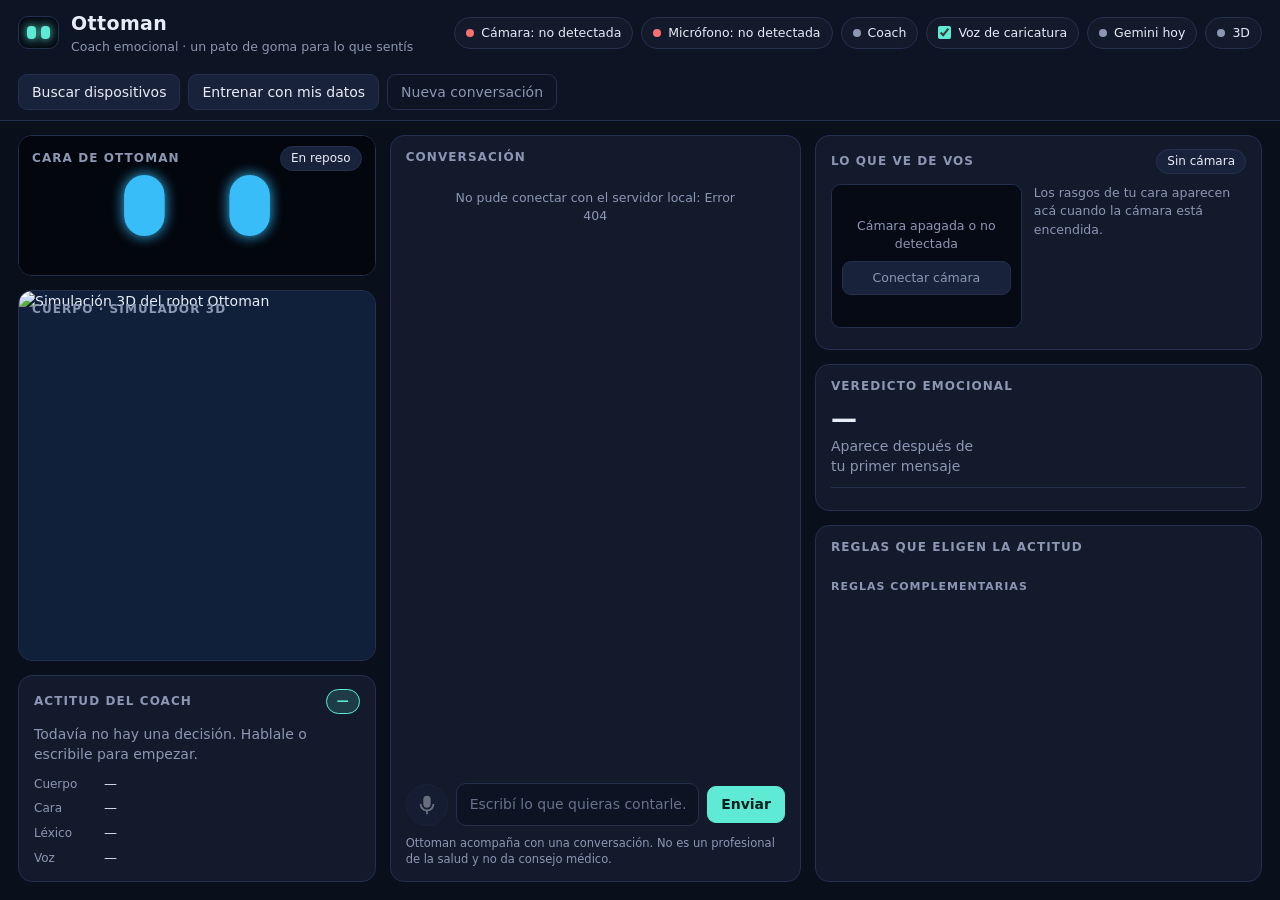
==== web/index.html @ 957c613c "feat: prototipo de Ottoman como coach emocional multimodal Dashboard web local que percibe el estado" ====
<!doctype html>
<html lang="es">
<head>
<meta charset="utf-8">
<meta name="viewport" content="width=device-width, initial-scale=1">
<title>Ottoman · Coach emocional</title>
<link rel="stylesheet" href="/web/estilo.css">
</head>
<body>
<header class="barra">
  <div class="marca">
    <span class="logo" aria-hidden="true"><i></i><i></i></span>
    <div>
      <h1>Ottoman</h1>
      <p>Coach emocional · un pato de goma para lo que sentís</p>
    </div>
  </div>
  <div class="dispositivos">
    <button class="chip" id="chip-camara" title="Encender o apagar la cámara"><span class="punto"></span><span class="txt">Cámara</span></button>
    <button class="chip" id="chip-mic" title="Encender o apagar el micrófono"><span class="punto"></span><span class="txt">Micrófono</span></button>
    <span class="chip fijo" id="chip-coach"><span class="punto"></span><span class="txt">Coach</span></span>
    <label class="chip" title="Voz aguda de robot de caricatura, con megáfono de juguete y eco. Destildala para usar la voz natural."><input type="checkbox" id="chk-caricatura" checked><span class="txt">Voz de caricatura</span></label>
    <span class="chip fijo" id="chip-uso" title="Pedidos hechos a Gemini en el día de cuota actual"><span class="punto"></span><span class="txt">Gemini hoy</span></span>
    <span class="chip fijo" id="chip-3d"><span class="punto"></span><span class="txt">3D</span></span>
  </div>
  <div class="acciones">
    <button class="boton" id="btn-buscar">Buscar dispositivos</button>
    <button class="boton" id="btn-entrenar">Entrenar con mis datos</button>
    <button class="boton suave" id="btn-nueva">Nueva conversación</button>
  </div>
</header>

<main class="tablero">
  <!-- ============ Columna Ottoman ============ -->
  <section class="col">
    <div class="panel sin-relleno">
      <div class="titulo-panel flotante"><h2>Cara de Ottoman</h2><span class="pastilla" id="estado-robot">En reposo</span></div>
      <canvas id="ojos" width="640" height="250"></canvas>
    </div>
    <div class="panel sin-relleno crecer">
      <div class="titulo-panel flotante"><h2>Cuerpo · simulador 3D</h2></div>
      <img id="sim" alt="Simulación 3D del robot Ottoman">
      <div class="aviso-sim" id="aviso-sim" hidden>El simulador 3D no está disponible en esta máquina.</div>
    </div>
    <div class="panel">
      <div class="titulo-panel"><h2>Actitud del coach</h2><span class="pastilla acento" id="actitud-nombre">—</span></div>
      <p class="apagado" id="actitud-desc">Todavía no hay una decisión. Hablale o escribile para empezar.</p>
      <dl class="modulos">
        <div><dt>Cuerpo</dt><dd id="mod-cuerpo">—</dd></div>
        <div><dt>Cara</dt><dd id="mod-cara">—</dd></div>
        <div><dt>Léxico</dt><dd id="mod-lexico">—</dd></div>
        <div><dt>Voz</dt><dd id="mod-voz">—</dd></div>
      </dl>
    </div>
  </section>

  <!-- ============ Columna chat ============ -->
  <section class="col">
    <div class="panel crecer chat">
      <div class="titulo-panel"><h2>Conversación</h2><span class="apagado" id="origen-llm"></span></div>
      <div class="mensajes" id="mensajes" aria-live="polite">
        <div class="vacio" id="chat-vacio">
          <p><strong>Contale a Ottoman cómo venís.</strong></p>
          <p>Podés hablarle con el micrófono o escribirle acá abajo. No hace falta decirlo perfecto.</p>
        </div>
      </div>
      <div class="nivel" id="nivel" hidden><span></span></div>
      <form class="entrada" id="form-chat" autocomplete="off">
        <button type="button" class="boton-mic" id="btn-hablar" title="Hablar" aria-label="Hablar">
          <svg viewBox="0 0 24 24" width="22" height="22" aria-hidden="true"><path fill="currentColor" d="M12 15a4 4 0 0 0 4-4V6a4 4 0 0 0-8 0v5a4 4 0 0 0 4 4Zm6-4a6 6 0 0 1-12 0H4a8 8 0 0 0 7 7.9V22h2v-3.1A8 8 0 0 0 20 11h-2Z"/></svg>
        </button>
        <input id="texto" type="text" placeholder="Escribí lo que quieras contarle…" maxlength="600">
        <button type="submit" class="boton primario" id="btn-enviar">Enviar</button>
      </form>
      <p class="pie-chat" id="pie-chat">Ottoman acompaña con una conversación. No es un profesional de la salud y no da consejo médico.</p>
    </div>
  </section>

  <!-- ============ Columna lectura ============ -->
  <section class="col">
    <div class="panel">
      <div class="titulo-panel"><h2>Lo que ve de vos</h2><span class="pastilla" id="encuadre">Sin cámara</span></div>
      <div class="camara-fila">
        <div class="camara">
          <video id="video" autoplay playsinline muted></video>
          <canvas id="capa" width="320" height="240"></canvas>
          <div class="camara-vacia" id="camara-vacia">
            <p>Cámara apagada o no detectada</p>
            <button class="boton" id="btn-camara-reintentar">Conectar cámara</button>
          </div>
        </div>
        <ul class="rasgos" id="rasgos"><li class="apagado">Los rasgos de tu cara aparecen acá cuando la cámara está encendida.</li></ul>
      </div>
      <p class="fuente" id="fuente-cara"></p>
    </div>

    <div class="panel">
      <div class="titulo-panel"><h2>Veredicto emocional</h2><span class="apagado" id="veredicto-tiempo"></span></div>
      <div class="veredicto">
        <div class="veredicto-principal">
          <span class="emocion" id="v-emocion">—</span>
          <span class="apagado" id="v-detalle">Aparece después de tu primer mensaje</span>
        </div>
        <ul class="barras" id="v-barras"></ul>
      </div>
      <ul class="senales" id="v-senales"></ul>
      <p class="nota" id="v-nota" hidden></p>
    </div>

    <div class="panel crecer">
      <div class="titulo-panel"><h2>Reglas que eligen la actitud</h2></div>
      <ol class="reglas" id="reglas"></ol>
      <h3>Reglas complementarias</h3>
      <ul class="reglas mods" id="mods"></ul>
      <p class="fuente" id="regla-porque"></p>
    </div>
  </section>
</main>

<!-- ============ Entrenamiento con datos propios ============ -->
<dialog id="dlg-entrenar">
  <div class="dlg-cabecera">
    <h2>Entrenar con mis datos</h2>
    <button class="boton suave" id="dlg-cerrar">Cerrar</button>
  </div>
  <p class="apagado">Enseñale a Ottoman cómo se ven y suenan <em>tus</em> emociones. Solo se guardan números (medidas de la cara y de la voz) en esta computadora; nunca fotos ni audios.</p>
  <div class="pestanas">
    <button class="pestana activa" data-mod="cara">Mi cara</button>
    <button class="pestana" data-mod="voz">Mi voz</button>
  </div>
  <div class="dlg-cuerpo">
    <div>
      <p id="ent-ayuda"></p>
      <div class="selector" id="ent-emociones"></div>
      <button class="boton primario" id="ent-capturar">Capturar</button>
      <span class="apagado" id="ent-progreso"></span>
      <table class="tabla" id="ent-tabla"></table>
      <div class="fila">
        <button class="boton" id="ent-entrenar">Entrenar modelo</button>
        <button class="boton suave" id="ent-borrar">Borrar estos datos</button>
      </div>
    </div>
    <div id="ent-resultado" class="resultado"><p class="apagado">Cuando entrenes, acá aparece qué tan bien reconoce tus emociones el modelo.</p></div>
  </div>
</dialog>

<script src="/web/ojos.js"></script>
<script src="/web/app.js"></script>
</body>
</html>
---- web/estilo.css ----
:root {
  --fondo: #0a0f1c;
  --panel: #121a2c;
  --panel-2: #18223a;
  --borde: #24304d;
  --texto: #e7ecf6;
  --apagado: #8b97b3;
  --acento: #5eead4;
  --acento-2: #38bdf8;
  --alerta: #fbbf24;
  --mal: #f87171;
  --ALEGRIA: #fbbf24;
  --TRISTEZA: #60a5fa;
  --ENOJO: #f87171;
  --ANSIEDAD: #c084fc;
  --NEUTRO: #94a3b8;
  --radio: 14px;
}
* { box-sizing: border-box; }
[hidden] { display: none !important; }
html, body { height: 100%; }
body {
  margin: 0; background: var(--fondo); color: var(--texto);
  font: 14px/1.45 "Segoe UI", system-ui, -apple-system, Roboto, sans-serif;
  display: flex; flex-direction: column; min-height: 100vh;
}
h1, h2, h3, p { margin: 0; }
h1 { font-size: 19px; letter-spacing: .02em; }
h2 { font-size: 12px; font-weight: 600; text-transform: uppercase; letter-spacing: .09em; color: var(--apagado); }
h3 { font-size: 11px; font-weight: 600; text-transform: uppercase; letter-spacing: .09em; color: var(--apagado); margin: 12px 0 6px; }
.apagado { color: var(--apagado); }
button { font: inherit; color: inherit; cursor: pointer; }

/* ---------- Barra superior ---------- */
.barra {
  display: flex; align-items: center; gap: 18px; flex-wrap: wrap;
  padding: 10px 18px; border-bottom: 1px solid var(--borde); background: #0d1424;
}
.marca { display: flex; align-items: center; gap: 12px; margin-right: auto; }
.marca p { color: var(--apagado); font-size: 12.5px; }
.logo { display: inline-flex; gap: 5px; padding: 9px 8px; border-radius: 10px; background: #060a14; border: 1px solid var(--borde); }
.logo i { width: 9px; height: 13px; border-radius: 4px; background: var(--acento); box-shadow: 0 0 10px var(--acento); }
.dispositivos, .acciones { display: flex; gap: 8px; flex-wrap: wrap; }
.chip {
  display: inline-flex; align-items: center; gap: 7px; padding: 6px 11px; border-radius: 999px;
  background: var(--panel); border: 1px solid var(--borde); font-size: 12.5px; white-space: nowrap;
}
.chip.fijo { cursor: default; }
.chip .punto { width: 8px; height: 8px; border-radius: 50%; background: var(--apagado); flex: none; }
.chip.ok .punto { background: var(--acento); box-shadow: 0 0 8px var(--acento); }
.chip.aviso .punto { background: var(--alerta); }
.chip.mal .punto { background: var(--mal); }
button.chip:hover, label.chip:hover { border-color: var(--acento); }
label.chip { cursor: pointer; }
label.chip input { accent-color: var(--acento); margin: 0; }
.boton {
  padding: 7px 13px; border-radius: 9px; background: var(--panel-2); border: 1px solid var(--borde);
  transition: border-color .15s, background .15s;
}
.boton:hover { border-color: var(--acento); }
.boton.suave { background: transparent; color: var(--apagado); }
.boton.primario { background: var(--acento); color: #04201c; border-color: var(--acento); font-weight: 600; }
.boton.primario:hover { background: #7ff3e0; }
.boton:disabled { opacity: .5; cursor: default; }
:focus-visible { outline: 2px solid var(--acento-2); outline-offset: 2px; }

/* ---------- Tablero ---------- */
.tablero {
  flex: 1; display: grid; gap: 14px; padding: 14px 18px 18px;
  grid-template-columns: minmax(300px, 1fr) minmax(340px, 1.15fr) minmax(360px, 1.25fr);
  min-height: 0;
}
.col { display: flex; flex-direction: column; gap: 14px; min-height: 0; min-width: 0; }
.panel {
  background: var(--panel); border: 1px solid var(--borde); border-radius: var(--radio);
  padding: 13px 15px; position: relative; min-width: 0; flex: none;
}
.panel.sin-relleno { padding: 0; overflow: hidden; }
.panel.crecer { flex: 1; min-height: 0; }
.titulo-panel { display: flex; align-items: center; justify-content: space-between; gap: 10px; margin-bottom: 10px; }
.titulo-panel.flotante { position: absolute; inset: 10px 13px auto 13px; z-index: 2; margin: 0; pointer-events: none; }
.pastilla {
  font-size: 12px; padding: 3px 10px; border-radius: 999px; background: var(--panel-2);
  border: 1px solid var(--borde); color: var(--texto); white-space: nowrap;
}
.pastilla.acento { background: color-mix(in srgb, var(--acento) 16%, transparent); border-color: var(--acento); color: var(--acento); font-weight: 600; }

#ojos { display: block; width: 100%; height: auto; background: #05080f; }
#sim { display: block; width: 100%; height: 100%; min-height: 240px; object-fit: cover; object-position: 50% 22%; background: #10203a; }
.panel.sin-relleno.crecer { display: flex; }
.aviso-sim { position: absolute; inset: 0; display: grid; place-items: center; color: var(--apagado); padding: 20px; text-align: center; }

.modulos { margin: 10px 0 0; display: grid; gap: 6px; }
.modulos div { display: grid; grid-template-columns: 62px 1fr; gap: 8px; align-items: baseline; }
.modulos dt { color: var(--apagado); font-size: 12px; }
.modulos dd { margin: 0; font-size: 13px; }

/* ---------- Chat ---------- */
.chat { display: flex; flex-direction: column; }
.mensajes { flex: 1; min-height: 180px; overflow-y: auto; display: flex; flex-direction: column; gap: 10px; padding: 4px 2px 10px; }
.vacio { margin: auto; text-align: center; color: var(--apagado); max-width: 30ch; display: grid; gap: 6px; }
.vacio strong { color: var(--texto); font-size: 15px; }
.msj { max-width: 86%; padding: 9px 13px; border-radius: 14px; white-space: pre-wrap; overflow-wrap: anywhere; }
.msj.usuario { align-self: flex-end; background: #1d3557; border-bottom-right-radius: 4px; }
.msj.robot { align-self: flex-start; background: var(--panel-2); border: 1px solid var(--borde); border-bottom-left-radius: 4px; }
.msj.sistema { align-self: center; color: var(--apagado); font-size: 12.5px; background: transparent; text-align: center; }
.msj .meta { display: block; margin-top: 5px; font-size: 11.5px; color: var(--apagado); }
.msj.pensando::after { content: "…"; animation: puntos 1.2s steps(4) infinite; }
@keyframes puntos { 0% { content: ""; } 33% { content: "."; } 66% { content: ".."; } 100% { content: "..."; } }
.nivel { height: 4px; border-radius: 2px; background: var(--panel-2); overflow: hidden; margin-bottom: 8px; }
.nivel span { display: block; height: 100%; width: 0; background: var(--mal); transition: width .08s; }
.entrada { display: flex; gap: 8px; align-items: center; }
.entrada input {
  flex: 1; min-width: 0; padding: 10px 13px; border-radius: 10px; border: 1px solid var(--borde);
  background: #0c1322; color: var(--texto); font: inherit;
}
.entrada input::placeholder { color: #66728f; }
.boton-mic {
  flex: none; width: 42px; height: 42px; border-radius: 50%; display: grid; place-items: center;
  background: var(--panel-2); border: 1px solid var(--borde); color: var(--texto);
}
.boton-mic:hover { border-color: var(--acento); }
.boton-mic.grabando { background: var(--mal); border-color: var(--mal); color: #2a0606; animation: pulso 1.1s ease-in-out infinite; }
.boton-mic:disabled { opacity: .4; cursor: default; }
@keyframes pulso { 50% { box-shadow: 0 0 0 8px rgba(248, 113, 113, .18); } }
.pie-chat { margin-top: 9px; font-size: 11.5px; color: var(--apagado); }

/* ---------- Cámara ---------- */
.camara-fila { display: grid; grid-template-columns: minmax(150px, 46%) 1fr; gap: 12px; align-items: start; }
.camara { position: relative; aspect-ratio: 4 / 3; background: #060a14; border-radius: 10px; overflow: hidden; border: 1px solid var(--borde); }
.camara video, .camara canvas { position: absolute; inset: 0; width: 100%; height: 100%; object-fit: cover; transform: scaleX(-1); }
.camara-vacia { position: absolute; inset: 0; display: grid; place-content: center; gap: 8px; text-align: center; color: var(--apagado); font-size: 12.5px; padding: 10px; background: #060a14; }
.rasgos { list-style: none; margin: 0; padding: 0; display: grid; gap: 5px; font-size: 12.5px; }
.rasgos li { display: grid; grid-template-columns: 1fr 64px; gap: 8px; align-items: center; }
.rasgos li.apagado { display: block; }
.medidor { height: 6px; border-radius: 3px; background: var(--panel-2); overflow: hidden; }
.medidor i { display: block; height: 100%; border-radius: 3px; background: var(--acento-2); transition: width .2s; }
.fuente { margin-top: 8px; font-size: 11.5px; color: var(--apagado); }

/* ---------- Veredicto ---------- */
.veredicto { display: grid; grid-template-columns: minmax(110px, 38%) 1fr; gap: 14px; align-items: center; }
.veredicto-principal { display: grid; gap: 2px; }
.emocion { font-size: 26px; font-weight: 700; line-height: 1.1; }
.barras { list-style: none; margin: 0; padding: 0; display: grid; gap: 5px; font-size: 12.5px; }
.barras li { display: grid; grid-template-columns: 62px 1fr 36px; gap: 8px; align-items: center; }
.barras .medidor { height: 8px; border-radius: 4px; }
.barras .num { text-align: right; color: var(--apagado); font-variant-numeric: tabular-nums; }
.senales { list-style: none; margin: 11px 0 0; padding: 9px 0 0; border-top: 1px solid var(--borde); display: grid; grid-template-columns: repeat(3, 1fr); gap: 8px; font-size: 12.5px; }
.senales li { display: grid; gap: 1px; }
.senales .quien { color: var(--apagado); font-size: 11.5px; }
.senales li.falta { opacity: .45; }
.nota { margin-top: 9px; padding: 7px 10px; border-radius: 8px; font-size: 12.5px; background: color-mix(in srgb, var(--alerta) 12%, transparent); border: 1px solid color-mix(in srgb, var(--alerta) 45%, transparent); }

/* ---------- Reglas ---------- */
.reglas { list-style: none; margin: 0; padding: 0; display: grid; gap: 4px; font-size: 12.5px; }
.reglas li { display: grid; grid-template-columns: 26px 1fr auto; gap: 8px; align-items: center; padding: 5px 8px; border-radius: 8px; border: 1px solid transparent; }
.reglas .id { color: var(--apagado); font-variant-numeric: tabular-nums; }
.reglas .entonces { color: var(--apagado); white-space: nowrap; }
.reglas li.elegida { background: color-mix(in srgb, var(--acento) 13%, transparent); border-color: var(--acento); }
.reglas li.elegida .entonces, .reglas li.elegida .id { color: var(--acento); font-weight: 600; }
.reglas li.cumple:not(.elegida) .si { text-decoration: underline dotted var(--apagado); }
.reglas.mods li { grid-template-columns: 26px 1fr; }
.reglas.mods li.activo { background: color-mix(in srgb, var(--alerta) 12%, transparent); border-color: color-mix(in srgb, var(--alerta) 50%, transparent); }
.reglas.mods .accion { display: block; color: var(--apagado); }

/* ---------- Diálogo de entrenamiento ---------- */
dialog {
  width: min(880px, 94vw); border: 1px solid var(--borde); border-radius: var(--radio);
  background: var(--panel); color: var(--texto); padding: 18px 20px;
}
dialog::backdrop { background: rgba(3, 6, 14, .72); }
.dlg-cabecera { display: flex; justify-content: space-between; align-items: center; margin-bottom: 8px; }
.dlg-cabecera h2 { font-size: 16px; text-transform: none; letter-spacing: 0; color: var(--texto); }
.pestanas { display: flex; gap: 6px; margin: 14px 0; border-bottom: 1px solid var(--borde); }
.pestana { padding: 8px 14px; background: none; border: 0; border-bottom: 2px solid transparent; color: var(--apagado); }
.pestana.activa { color: var(--acento); border-bottom-color: var(--acento); }
.dlg-cuerpo { display: grid; grid-template-columns: 1fr 1fr; gap: 20px; }
.selector { display: flex; flex-wrap: wrap; gap: 6px; margin: 10px 0; }
.selector button { padding: 6px 12px; border-radius: 999px; background: var(--panel-2); border: 1px solid var(--borde); }
.selector button.activa { border-color: var(--acento); color: var(--acento); font-weight: 600; }
.tabla { width: 100%; border-collapse: collapse; margin: 12px 0; font-size: 12.5px; }
.tabla th, .tabla td { text-align: left; padding: 4px 6px; border-bottom: 1px solid var(--borde); }
.tabla th { color: var(--apagado); font-weight: 600; }
.tabla td.num, .tabla th.num { text-align: right; font-variant-numeric: tabular-nums; }
.fila { display: flex; gap: 8px; flex-wrap: wrap; }
.resultado { background: #0c1322; border: 1px solid var(--borde); border-radius: 10px; padding: 12px 14px; font-size: 13px; }
.resultado .grande { font-size: 30px; font-weight: 700; color: var(--acento); }
.resultado .error { color: var(--mal); }
.matriz td.diag { background: color-mix(in srgb, var(--acento) 22%, transparent); }

@media (max-width: 1180px) {
  .tablero { grid-template-columns: 1fr 1fr; }
  .tablero .col:nth-child(1) { grid-row: span 1; }
  .tablero .col:nth-child(3) { grid-column: 1 / -1; display: grid; grid-template-columns: 1fr 1fr; }
}
@media (max-width: 760px) {
  .tablero { grid-template-columns: 1fr; padding: 12px; }
  .tablero .col:nth-child(3) { display: flex; }
  .dlg-cuerpo, .veredicto, .camara-fila { grid-template-columns: 1fr; }
  .senales { grid-template-columns: 1fr; }
}
@media (min-width: 1181px) {
  body { height: 100vh; overflow: hidden; }
  .col { overflow-y: auto; }
}
@media (prefers-reduced-motion: reduce) { * { animation: none !important; transition: none !important; } }
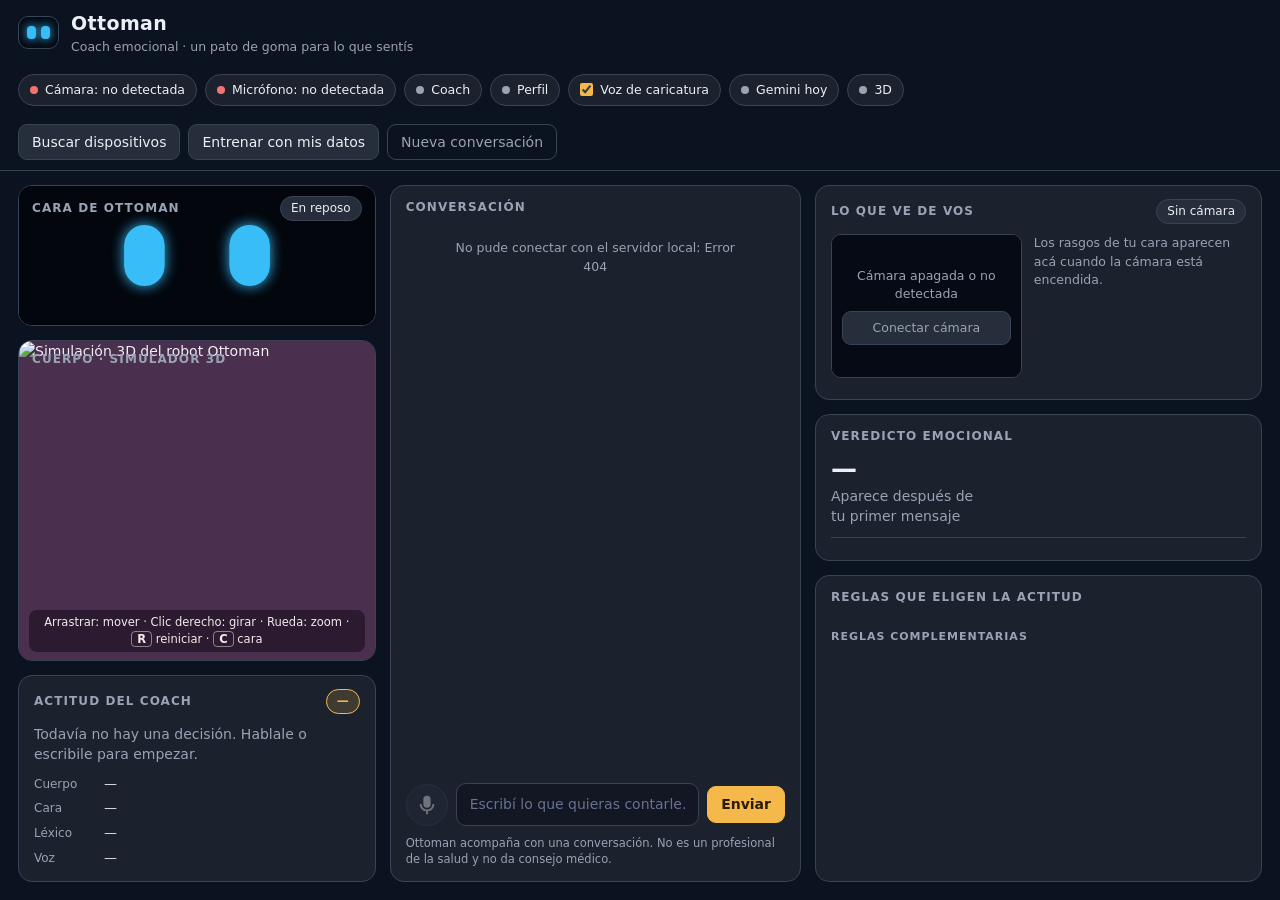
==== commit 01c9eec6: "feat: ojos 3D, camara movible, perfiles por persona y paleta nueva - Simulador: ojos de Ottoman en l" ====
--- a/web/index.html
+++ b/web/index.html
@@ -19,6 +19,7 @@
     <button class="chip" id="chip-camara" title="Encender o apagar la cámara"><span class="punto"></span><span class="txt">Cámara</span></button>
     <button class="chip" id="chip-mic" title="Encender o apagar el micrófono"><span class="punto"></span><span class="txt">Micrófono</span></button>
     <span class="chip fijo" id="chip-coach"><span class="punto"></span><span class="txt">Coach</span></span>
+    <button class="chip" id="chip-perfil" title="Perfil de la persona que está hablando. Tocá para cambiarlo o crear uno."><span class="punto"></span><span class="txt">Perfil</span></button>
     <label class="chip" title="Voz aguda de robot de caricatura, con megáfono de juguete y eco. Destildala para usar la voz natural."><input type="checkbox" id="chk-caricatura" checked><span class="txt">Voz de caricatura</span></label>
     <span class="chip fijo" id="chip-uso" title="Pedidos hechos a Gemini en el día de cuota actual"><span class="punto"></span><span class="txt">Gemini hoy</span></span>
     <span class="chip fijo" id="chip-3d"><span class="punto"></span><span class="txt">3D</span></span>
@@ -37,9 +38,10 @@
       <div class="titulo-panel flotante"><h2>Cara de Ottoman</h2><span class="pastilla" id="estado-robot">En reposo</span></div>
       <canvas id="ojos" width="640" height="250"></canvas>
     </div>
-    <div class="panel sin-relleno crecer">
+    <div class="panel sin-relleno crecer" id="sim-caja" tabindex="0" aria-label="Simulador 3D. Arrastrá para mover la cámara, clic derecho para girar, rueda para acercar, R para reiniciar y C para ver la cara.">
       <div class="titulo-panel flotante"><h2>Cuerpo · simulador 3D</h2></div>
-      <img id="sim" alt="Simulación 3D del robot Ottoman">
+      <img id="sim" alt="Simulación 3D del robot Ottoman" draggable="false">
+      <p class="ayuda-sim">Arrastrar: mover · Clic derecho: girar · Rueda: zoom · <kbd>R</kbd> reiniciar · <kbd>C</kbd> cara</p>
       <div class="aviso-sim" id="aviso-sim" hidden>El simulador 3D no está disponible en esta máquina.</div>
     </div>
     <div class="panel">
@@ -92,6 +94,10 @@
         <ul class="rasgos" id="rasgos"><li class="apagado">Los rasgos de tu cara aparecen acá cuando la cámara está encendida.</li></ul>
       </div>
       <p class="fuente" id="fuente-cara"></p>
+      <div class="nota" id="aviso-persona" hidden>
+        <p id="aviso-persona-texto"></p>
+        <div class="fila"><button class="boton primario" id="btn-perfil-nuevo-aviso">Crear perfil nuevo</button><button class="boton" id="btn-soy-yo">Soy yo</button></div>
+      </div>
     </div>
 
     <div class="panel">
@@ -124,6 +130,13 @@
     <button class="boton suave" id="dlg-cerrar">Cerrar</button>
   </div>
   <p class="apagado">Enseñale a Ottoman cómo se ven y suenan <em>tus</em> emociones. Solo se guardan números (medidas de la cara y de la voz) en esta computadora; nunca fotos ni audios.</p>
+  <div class="perfil-fila">
+    <label for="ent-perfil">Perfil</label>
+    <select id="ent-perfil"></select>
+    <button class="boton" id="ent-perfil-nuevo">Nuevo perfil</button>
+    <label class="casilla"><input type="checkbox" id="chk-reconocer" checked> Reconocer a la persona por la cámara</label>
+  </div>
+  <p class="apagado" id="ent-perfil-nota"></p>
   <div class="pestanas">
     <button class="pestana activa" data-mod="cara">Mi cara</button>
     <button class="pestana" data-mod="voz">Mi voz</button>
--- a/web/estilo.css
+++ b/web/estilo.css
@@ -1,15 +1,26 @@
+/* Paleta "azul noche y ámbar". Cada color tiene un solo trabajo:
+   - el fondo azul oscuro y las superficies gris pizarra se separan por luminosidad;
+   - el ámbar marca las acciones y las decisiones (botón principal, regla elegida);
+   - el celeste queda reservado para Ottoman (sus ojos);
+   - verde, amarillo y rojo solo indican estado; los colores de emoción, solo el veredicto. */
 :root {
-  --fondo: #0a0f1c;
-  --panel: #121a2c;
-  --panel-2: #18223a;
-  --borde: #24304d;
-  --texto: #e7ecf6;
-  --apagado: #8b97b3;
-  --acento: #5eead4;
-  --acento-2: #38bdf8;
+  --fondo: #0b1220;
+  --barra: #0b1220;
+  --panel: #1b212d;
+  --panel-2: #262d3b;
+  --campo: #121723;
+  --borde: #3a4356;
+  --texto: #eceff4;
+  --apagado: #9aa3b4;
+  --acento: #f5b84a;
+  --acento-fuerte: #ffcc6e;
+  --sobre-acento: #2a1c02;
+  --acento-2: #8fa3bf;
+  --ottoman: #38bdf8;
+  --ok: #4ade80;
   --alerta: #fbbf24;
   --mal: #f87171;
-  --ALEGRIA: #fbbf24;
+  --ALEGRIA: #d9e24a;
   --TRISTEZA: #60a5fa;
   --ENOJO: #f87171;
   --ANSIEDAD: #c084fc;
@@ -34,12 +45,12 @@
 /* ---------- Barra superior ---------- */
 .barra {
   display: flex; align-items: center; gap: 18px; flex-wrap: wrap;
-  padding: 10px 18px; border-bottom: 1px solid var(--borde); background: #0d1424;
+  padding: 10px 18px; border-bottom: 1px solid var(--borde); background: var(--barra);
 }
 .marca { display: flex; align-items: center; gap: 12px; margin-right: auto; }
 .marca p { color: var(--apagado); font-size: 12.5px; }
 .logo { display: inline-flex; gap: 5px; padding: 9px 8px; border-radius: 10px; background: #060a14; border: 1px solid var(--borde); }
-.logo i { width: 9px; height: 13px; border-radius: 4px; background: var(--acento); box-shadow: 0 0 10px var(--acento); }
+.logo i { width: 9px; height: 13px; border-radius: 4px; background: var(--ottoman); box-shadow: 0 0 10px var(--ottoman); }
 .dispositivos, .acciones { display: flex; gap: 8px; flex-wrap: wrap; }
 .chip {
   display: inline-flex; align-items: center; gap: 7px; padding: 6px 11px; border-radius: 999px;
@@ -47,7 +58,7 @@
 }
 .chip.fijo { cursor: default; }
 .chip .punto { width: 8px; height: 8px; border-radius: 50%; background: var(--apagado); flex: none; }
-.chip.ok .punto { background: var(--acento); box-shadow: 0 0 8px var(--acento); }
+.chip.ok .punto { background: var(--ok); }
 .chip.aviso .punto { background: var(--alerta); }
 .chip.mal .punto { background: var(--mal); }
 button.chip:hover, label.chip:hover { border-color: var(--acento); }
@@ -59,10 +70,10 @@
 }
 .boton:hover { border-color: var(--acento); }
 .boton.suave { background: transparent; color: var(--apagado); }
-.boton.primario { background: var(--acento); color: #04201c; border-color: var(--acento); font-weight: 600; }
-.boton.primario:hover { background: #7ff3e0; }
+.boton.primario { background: var(--acento); color: var(--sobre-acento); border-color: var(--acento); font-weight: 600; }
+.boton.primario:hover { background: var(--acento-fuerte); }
 .boton:disabled { opacity: .5; cursor: default; }
-:focus-visible { outline: 2px solid var(--acento-2); outline-offset: 2px; }
+:focus-visible { outline: 2px solid var(--acento); outline-offset: 2px; }
 
 /* ---------- Tablero ---------- */
 .tablero {
@@ -85,8 +96,8 @@
 }
 .pastilla.acento { background: color-mix(in srgb, var(--acento) 16%, transparent); border-color: var(--acento); color: var(--acento); font-weight: 600; }
 
-#ojos { display: block; width: 100%; height: auto; background: #05080f; }
-#sim { display: block; width: 100%; height: 100%; min-height: 240px; object-fit: cover; object-position: 50% 22%; background: #10203a; }
+#ojos { display: block; width: 100%; height: auto; background: #03060d; }
+#sim { display: block; width: 100%; height: 100%; min-height: 240px; object-fit: cover; object-position: 50% 22%; background: #4a2f4f; cursor: grab; user-select: none; }
 .panel.sin-relleno.crecer { display: flex; }
 .aviso-sim { position: absolute; inset: 0; display: grid; place-items: center; color: var(--apagado); padding: 20px; text-align: center; }
 
@@ -101,7 +112,7 @@
 .vacio { margin: auto; text-align: center; color: var(--apagado); max-width: 30ch; display: grid; gap: 6px; }
 .vacio strong { color: var(--texto); font-size: 15px; }
 .msj { max-width: 86%; padding: 9px 13px; border-radius: 14px; white-space: pre-wrap; overflow-wrap: anywhere; }
-.msj.usuario { align-self: flex-end; background: #1d3557; border-bottom-right-radius: 4px; }
+.msj.usuario { align-self: flex-end; background: color-mix(in srgb, var(--acento) 13%, transparent); border: 1px solid color-mix(in srgb, var(--acento) 45%, transparent); border-bottom-right-radius: 4px; }
 .msj.robot { align-self: flex-start; background: var(--panel-2); border: 1px solid var(--borde); border-bottom-left-radius: 4px; }
 .msj.sistema { align-self: center; color: var(--apagado); font-size: 12.5px; background: transparent; text-align: center; }
 .msj .meta { display: block; margin-top: 5px; font-size: 11.5px; color: var(--apagado); }
@@ -112,7 +123,7 @@
 .entrada { display: flex; gap: 8px; align-items: center; }
 .entrada input {
   flex: 1; min-width: 0; padding: 10px 13px; border-radius: 10px; border: 1px solid var(--borde);
-  background: #0c1322; color: var(--texto); font: inherit;
+  background: var(--campo); color: var(--texto); font: inherit;
 }
 .entrada input::placeholder { color: #66728f; }
 .boton-mic {
@@ -183,7 +194,7 @@
 .tabla th { color: var(--apagado); font-weight: 600; }
 .tabla td.num, .tabla th.num { text-align: right; font-variant-numeric: tabular-nums; }
 .fila { display: flex; gap: 8px; flex-wrap: wrap; }
-.resultado { background: #0c1322; border: 1px solid var(--borde); border-radius: 10px; padding: 12px 14px; font-size: 13px; }
+.resultado { background: var(--campo); border: 1px solid var(--borde); border-radius: 10px; padding: 12px 14px; font-size: 13px; }
 .resultado .grande { font-size: 30px; font-weight: 700; color: var(--acento); }
 .resultado .error { color: var(--mal); }
 .matriz td.diag { background: color-mix(in srgb, var(--acento) 22%, transparent); }
@@ -204,3 +215,20 @@
   .col { overflow-y: auto; }
 }
 @media (prefers-reduced-motion: reduce) { * { animation: none !important; transition: none !important; } }
+
+/* ---------- Simulador: cámara movible ---------- */
+#sim-caja { outline-offset: -2px; }
+#sim-caja:focus { outline: 2px solid var(--acento); }
+#sim-caja.arrastrando #sim { cursor: grabbing; }
+.ayuda-sim {
+  position: absolute; left: 10px; right: 10px; bottom: 8px; margin: 0; padding: 4px 9px; border-radius: 8px;
+  font-size: 11.5px; color: #f3e9ea; background: rgba(20, 12, 24, .55); pointer-events: none; text-align: center;
+}
+.ayuda-sim kbd { font: inherit; font-weight: 600; padding: 0 5px; border-radius: 4px; border: 1px solid rgba(255, 255, 255, .45); }
+
+/* ---------- Perfiles ---------- */
+.perfil-fila { display: flex; gap: 10px; align-items: center; flex-wrap: wrap; margin: 14px 0 6px; }
+.perfil-fila select { font: inherit; color: var(--texto); background: var(--campo); border: 1px solid var(--borde); border-radius: 9px; padding: 7px 10px; }
+.casilla { display: inline-flex; gap: 7px; align-items: center; color: var(--apagado); cursor: pointer; }
+.casilla input { accent-color: var(--acento); margin: 0; }
+#aviso-persona { display: grid; gap: 8px; }
